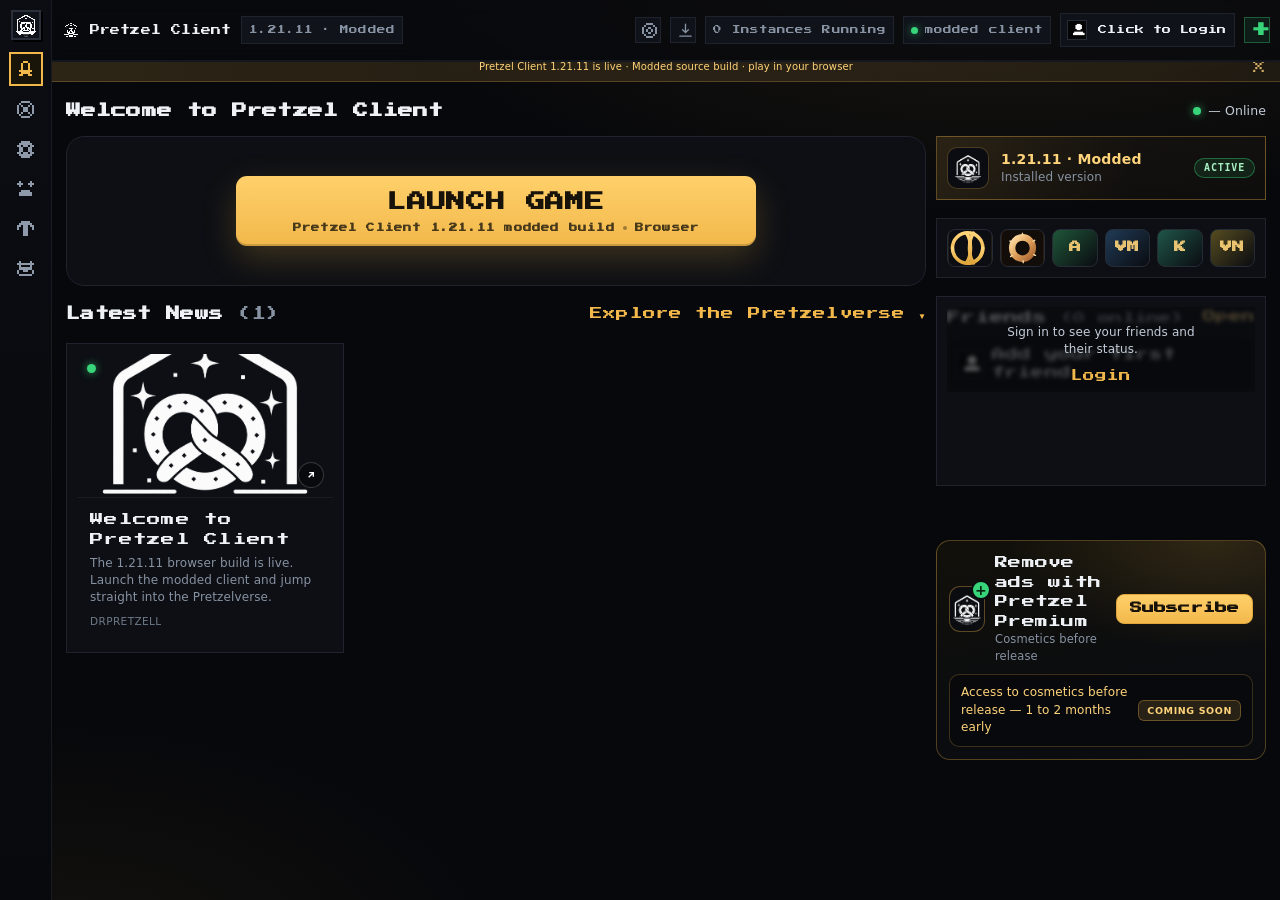
==== launcher/index.html @ aeec0bf5 "Ship build 20261122a with a pixel launchpad and Modrinth mods The launcher now uses a compact pixel " ====
<!DOCTYPE html>
<html lang="en">
<head>
	<meta charset="utf-8">
	<meta name="viewport" content="width=device-width, initial-scale=1">
	<title>Pretzel Client — Launchpad</title>
	<link rel="icon" href="/pretzel-logo.png">
	<link rel="stylesheet" href="/launcher/launcher.css?v=20261106b">
	<link rel="stylesheet" href="/launcher/pixel.css?v=20261122a">
</head>
<body>
	<div class="app">
		<nav class="rail" id="rail" aria-label="Sections"></nav>
		<div class="shell">
			<header class="topbar">
				<div class="crumbs" id="crumbs">
					<img class="crumb-logo" src="/pretzel-logo.png" alt="">
					<span class="crumb-name">Pretzel Client</span>
					<span class="pill mono" id="versionPill">1.21.11 &middot; Modded</span>
				</div>
				<div class="top-actions">
					<div class="mx-dl-wrap">
						<button class="icon-btn mx-dl-btn" id="mxDownloadsBtn" data-mx="downloads" title="Downloads" aria-label="Downloads">
							<svg viewBox="0 0 24 24" width="17" height="17" fill="none" stroke="currentColor" stroke-width="1.9" stroke-linecap="round" stroke-linejoin="round">
								<path d="M12 3v12m0 0 4-4m-4 4-4-4"></path><path d="M4 20h16"></path>
							</svg>
							<span class="mx-dl-badge" id="mxDownloadBadge" hidden>0</span>
						</button>
						<div class="mx-dl-pop" id="mxDownloadsPop" hidden></div>
					</div>
					<span class="pill ghost mono mx-instances">0 Instances Running</span>
					<button class="pill ghost mono" id="clientState" title="Client build status">
						<span class="dot"></span><span id="clientStateText">checking client&hellip;</span>
					</button>
					<button class="account" id="accountChip">
						<span class="avatar" id="accountAvatar">?</span>
						<span class="account-text" id="accountText">Click to Login</span>
					</button>
					<button class="icon-btn plus" id="premiumBtn" title="Pretzel Premium">+</button>
				</div>
			</header>
			<main class="view" id="view" tabindex="-1"></main>
		</div>
	</div>
	<div class="toast-stack" id="toasts" aria-live="polite"></div>
	<div id="modal-root"></div>
	<input type="file" id="skinFile" data-file="skin" accept="image/png" hidden>
	<input type="file" id="bannerFile" data-file="banner" accept="image/png,image/jpeg" hidden>
	<script src="/launcher/account-api.js?v=20261122a"></script>
	<script src="/launcher/servers-data.js?v=20261106b"></script>
	<script src="/launcher/pixel-icons.js?v=20261122a"></script>
	<script src="/launcher/socials.js?v=20261122a"></script>
	<script src="/launcher/messages.js?v=20261122a"></script>
	<script src="/launcher/cosmetics.js?v=20261122a"></script>
	<script src="/launcher/modrinth.js?v=20261122a"></script>
	<script src="/launcher/launcher.js?v=20261122a"></script>
</body>
</html>
---- launcher/launcher.css ----
/* Pretzel Client launcher — black + Pretzel gold. */

:root {
	--bg: #07080b;
	--panel: #0d0f14;
	--panel-2: #12151c;
	--panel-3: #171b24;
	--line: #1e232e;
	--line-soft: #171b23;
	--gold: #f2b84b;
	--gold-soft: #ffd47a;
	--gold-dim: #6d5320;
	--green: #38d47a;
	--red: #ff5f5f;
	--text: #eef2f7;
	--soft: #c3ccd8;
	--dim: #8792a2;
	--radius: 14px;
}

* { box-sizing: border-box; }

html, body {
	height: 100%;
	margin: 0;
}

body {
	background:
		radial-gradient(1100px 520px at 78% -12%, rgba(242, 184, 75, 0.11), transparent 62%),
		radial-gradient(760px 420px at 4% 108%, rgba(242, 184, 75, 0.06), transparent 60%),
		var(--bg);
	color: var(--text);
	font: 14px/1.45 "Segoe UI", Inter, system-ui, -apple-system, sans-serif;
	overflow: hidden;
}

button, input, select { font: inherit; color: inherit; }
button { cursor: pointer; }
.mono { font-family: "Cascadia Mono", ui-monospace, "Consolas", monospace; }
.hidden { display: none !important; }

/* ---------------------------------------------------------------- frame */

.app { display: grid; grid-template-columns: 68px 1fr; height: 100vh; }

.rail {
	display: flex;
	flex-direction: column;
	align-items: center;
	gap: 6px;
	padding: 14px 0;
	background: linear-gradient(180deg, #0b0d12, #08090d);
	border-right: 1px solid var(--line-soft);
}

.rail-brand {
	width: 40px; height: 40px;
	margin-bottom: 10px;
	border-radius: 11px;
	background: #0f1218;
	border: 1px solid var(--line);
	display: grid; place-items: center;
	overflow: hidden;
}
.rail-brand img { width: 30px; height: 30px; object-fit: contain; }

.rail-btn {
	position: relative;
	width: 42px; height: 42px;
	border: 1px solid transparent;
	border-radius: 11px;
	background: transparent;
	color: #8e99a9;
	display: grid;
	place-items: center;
	transition: background .14s, color .14s, border-color .14s;
}
.rail-btn:hover { background: #12161d; color: var(--soft); }
.rail-btn.active {
	background: rgba(242, 184, 75, 0.12);
	border-color: rgba(242, 184, 75, 0.35);
	color: var(--gold);
}
.rail-btn.active::before {
	content: "";
	position: absolute;
	left: -14px; top: 9px;
	width: 3px; height: 24px;
	border-radius: 0 3px 3px 0;
	background: var(--gold);
}
.rail-btn .badge {
	position: absolute;
	top: 2px; right: 1px;
	min-width: 15px; height: 15px;
	padding: 0 3px;
	border-radius: 8px;
	background: var(--gold);
	color: #17130a;
	font-size: 10px;
	font-weight: 700;
	display: grid; place-items: center;
}
.rail-spacer { flex: 1; }

.shell { display: grid; grid-template-rows: 62px 1fr; min-width: 0; min-height: 0; overflow: hidden; }

.topbar {
	display: flex;
	align-items: center;
	justify-content: space-between;
	gap: 16px;
	padding: 0 22px;
	border-bottom: 1px solid var(--line-soft);
	background: rgba(9, 10, 14, 0.72);
	backdrop-filter: blur(8px);
}
.crumbs { display: flex; align-items: center; gap: 10px; min-width: 0; }
.crumb-logo { width: 26px; height: 26px; object-fit: contain; }
.crumb-name { font-weight: 650; letter-spacing: .2px; }
.pill {
	display: inline-flex; align-items: center; gap: 7px;
	height: 28px; padding: 0 11px;
	border-radius: 999px;
	border: 1px solid var(--line);
	background: #10131a;
	color: var(--dim);
	font-size: 12px;
	white-space: nowrap;
}
.pill.ghost { cursor: default; }
.pill .dot { width: 7px; height: 7px; border-radius: 50%; background: var(--dim); }
.pill.ok .dot { background: var(--green); box-shadow: 0 0 8px rgba(56, 212, 122, .7); }
.pill.warn .dot { background: var(--gold); }
.pill.bad .dot { background: var(--red); }

.top-actions { display: flex; align-items: center; gap: 9px; }

.account {
	display: inline-flex; align-items: center; gap: 9px;
	height: 34px; padding: 0 12px 0 5px;
	border-radius: 999px;
	border: 1px solid var(--line);
	background: #0f1218;
	font-size: 13px;
	transition: border-color .14s, background .14s;
}
.account:hover { border-color: rgba(242, 184, 75, .45); background: #13171f; }
.avatar {
	width: 24px; height: 24px;
	display: grid; place-items: center;
	overflow: hidden;
	border-radius: 6px;
}
.account.signed .avatar { box-shadow: 0 0 0 2px rgba(242, 184, 75, .25); border-radius: 6px; }

/* player heads */
.head {
	display: inline-block;
	flex: none;
	background-color: #11141a;
	background-repeat: no-repeat;
	border-radius: 6px;
	border: 1px solid #262c36;
}
.head-24 { width: 24px; height: 24px; border-radius: 5px; }
.head-26 { width: 26px; height: 26px; border-radius: 6px; }
.head-30 { width: 30px; height: 30px; border-radius: 7px; }
.head-34 { width: 34px; height: 34px; border-radius: 8px; }
.head-48 { width: 48px; height: 48px; border-radius: 10px; }
.head-img { object-fit: cover; object-position: center; display: inline-block; image-rendering: pixelated; }
.owner-chip {
	margin-left: 2px;
	padding: 2px 7px;
	border-radius: 6px;
	background: rgba(242, 184, 75, .14);
	border: 1px solid rgba(242, 184, 75, .35);
	color: var(--gold-soft);
	font-size: 10.5px;
	letter-spacing: .3px;
	text-transform: uppercase;
	font-weight: 700;
}

.icon-btn {
	width: 34px; height: 34px;
	display: grid; place-items: center;
	border-radius: 9px;
	border: 1px solid var(--line);
	background: #0f1218;
	color: var(--dim);
}
.icon-btn:hover { color: var(--text); border-color: #2b3341; }
.icon-btn.plus {
	color: var(--green);
	font-size: 19px;
	font-weight: 700;
	line-height: 1;
	border-color: rgba(56, 212, 122, .35);
	background: rgba(56, 212, 122, .09);
}
.icon-btn.plus:hover { background: rgba(56, 212, 122, .16); }

/* ---------------------------------------------------------------- view */

.view { min-height: 0; overflow-y: auto; overflow-x: hidden; padding: 20px 22px 26px; outline: none; }
.view::-webkit-scrollbar { width: 10px; }
.view::-webkit-scrollbar-thumb { background: #1c222c; border-radius: 8px; }

.page-head { display: flex; align-items: flex-end; justify-content: space-between; gap: 16px; margin-bottom: 14px; }
.page-head h1 { margin: 0; font-size: 19px; font-weight: 650; letter-spacing: .2px; }
.page-head p { margin: 4px 0 0; color: var(--dim); font-size: 12.5px; }
.back { background: none; border: 0; color: var(--dim); padding: 0; font-size: 12.5px; }
.back:hover { color: var(--gold); }

.lp { display: grid; grid-template-columns: minmax(0, 1fr) 330px; gap: 18px; align-items: start; }
.lp-main { display: flex; flex-direction: column; gap: 18px; min-width: 0; }
.lp-side { display: flex; flex-direction: column; gap: 18px; min-width: 0; }

/* hero */
.hero {
	position: relative;
	overflow: hidden;
	border: 1px solid var(--line);
	border-radius: 18px;
	min-height: 232px;
	padding: 26px;
	display: grid;
	place-items: center;
	background: var(--panel);
}
.hero-inner { position: relative; text-align: center; width: min(520px, 100%); }
.hero-kicker { color: var(--dim); font-size: 11.5px; letter-spacing: 1.6px; text-transform: uppercase; }
.hero h2 { margin: 6px 0 16px; font-size: 25px; letter-spacing: -.2px; }
.launch {
	width: 100%;
	border: 0;
	border-radius: 11px;
	padding: 15px 20px 14px;
	background: linear-gradient(180deg, #ffd06a, var(--gold));
	color: #17130a;
	font-size: 19px;
	font-weight: 800;
	letter-spacing: .8px;
	text-transform: uppercase;
	box-shadow: 0 12px 34px rgba(242, 184, 75, .22), inset 0 -2px 0 rgba(0, 0, 0, .16);
	transition: transform .12s, box-shadow .12s, filter .12s;
}
.launch:hover { transform: translateY(-1px); filter: brightness(1.04); box-shadow: 0 16px 40px rgba(242, 184, 75, .3), inset 0 -2px 0 rgba(0, 0, 0, .16); }
.launch:active { transform: translateY(1px); }
.launch small {
	display: flex; align-items: center; justify-content: center; gap: 8px;
	margin-top: 6px;
	font-size: 11.5px;
	font-weight: 600;
	letter-spacing: .2px;
	text-transform: none;
	opacity: .78;
}
.launch small .sep { width: 4px; height: 4px; border-radius: 50%; background: currentColor; opacity: .5; }

/* section headings */
.sec-head { display: flex; align-items: center; justify-content: space-between; gap: 12px; }
.sec-head h3 { margin: 0; font-size: 14px; font-weight: 650; }
.sec-head .count { color: var(--dim); font-weight: 500; }
.link { background: none; border: 0; color: var(--gold); font-size: 12.5px; padding: 0; }
.link:hover { text-decoration: underline; }

/* news */
.news-grid { display: grid; grid-template-columns: repeat(3, minmax(0, 1fr)); gap: 13px; }
.news-card {
	border: 1px solid var(--line);
	border-radius: 13px;
	overflow: hidden;
	background: var(--panel);
	display: flex; flex-direction: column;
	transition: border-color .14s, transform .14s;
}
.news-card:hover { border-color: rgba(242, 184, 75, .4); transform: translateY(-2px); }
.news-banner {
	position: relative;
	aspect-ratio: 16 / 9;
	display: grid; place-items: center;
	background: linear-gradient(150deg, #1b1408, #0d0f14 65%);
	border-bottom: 1px solid var(--line-soft);
}
.news-banner::after {
	content: "";
	position: absolute; inset: 0;
	background: radial-gradient(220px 120px at 78% 12%, rgba(242, 184, 75, .28), transparent 70%);
}
.news-banner .tile {
	position: relative;
	width: 52px; height: 52px;
	border-radius: 12px;
	background: #0b0d12;
	border: 1px solid rgba(242, 184, 75, .35);
	display: grid; place-items: center;
	overflow: hidden;
}
.news-banner .tile img { width: 38px; height: 38px; object-fit: contain; }
.news-banner .tag {
	position: absolute; top: 9px; left: 9px;
	padding: 3px 8px;
	border-radius: 999px;
	background: rgba(7, 8, 11, .72);
	border: 1px solid rgba(242, 184, 75, .3);
	color: var(--gold-soft);
	font-size: 10px;
	letter-spacing: .5px;
	text-transform: uppercase;
	font-weight: 700;
}
.news-body { padding: 11px 13px 13px; display: flex; flex-direction: column; gap: 5px; }
.news-body h4 { margin: 0; font-size: 13.5px; }
.news-body p { margin: 0; color: var(--dim); font-size: 12px; line-height: 1.42; }

/* premium */
.premium {
	position: relative;
	border: 1px solid rgba(242, 184, 75, .3);
	border-radius: 15px;
	padding: 14px;
	background:
		radial-gradient(320px 170px at 82% 0%, rgba(242, 184, 75, .16), transparent 68%),
		linear-gradient(170deg, #131007, #0b0d11 72%);
	overflow: hidden;
}
.premium-top { display: flex; align-items: center; gap: 11px; }
.premium-logo {
	position: relative;
	width: 46px; height: 46px;
	border-radius: 11px;
	background: #0a0c10;
	border: 1px solid rgba(242, 184, 75, .35);
	display: grid; place-items: center;
}
.premium-logo img { width: 34px; height: 34px; object-fit: contain; }
.premium-plus {
	position: absolute;
	top: -7px; right: -7px;
	width: 20px; height: 20px;
	border-radius: 50%;
	background: var(--green);
	color: #05230f;
	font-size: 14px;
	font-weight: 800;
	line-height: 1;
	display: grid; place-items: center;
	border: 2px solid #0b0d11;
}
.premium h4 { margin: 0; font-size: 14px; }
.premium .sub { color: var(--dim); font-size: 11.5px; }
.premium-box {
	margin-top: 11px;
	border: 1px solid rgba(242, 184, 75, .22);
	border-radius: 10px;
	padding: 9px 11px;
	background: rgba(8, 9, 12, .55);
	font-size: 12px;
	color: var(--gold-soft);
	display: flex;
	align-items: center;
	justify-content: space-between;
	gap: 10px;
}
.premium-box .soon {
	padding: 3px 8px;
	border-radius: 6px;
	background: rgba(242, 184, 75, .14);
	border: 1px solid rgba(242, 184, 75, .32);
	font-size: 9.5px;
	letter-spacing: .6px;
	text-transform: uppercase;
	font-weight: 800;
	white-space: nowrap;
}
.premium ul { margin: 10px 0 0; padding: 0 0 0 16px; color: var(--dim); font-size: 12px; }
.premium li { margin: 3px 0; }

/* friends panel */
.friends-panel {
	position: relative;
	border: 1px solid var(--line);
	border-radius: 15px;
	background: var(--panel);
	padding: 13px 14px;
	min-height: 190px;
}
.friends-head { display: flex; align-items: center; justify-content: space-between; margin-bottom: 10px; }
.friends-head h4 { margin: 0; font-size: 13.5px; }
.friends-head .n { color: var(--dim); font-weight: 500; font-size: 12px; }
.friend-row {
	display: flex; align-items: center; gap: 9px;
	padding: 7px 0;
	border-top: 1px solid var(--line-soft);
}
.friend-row:first-of-type { border-top: 0; }
.friend-av {
	width: 26px; height: 26px;
	border-radius: 7px;
	background: linear-gradient(160deg, #232a36, #151922);
	border: 1px solid #2a3241;
	display: grid; place-items: center;
	font-size: 11px; color: var(--soft); font-weight: 700;
}
.friend-name { font-size: 12.5px; }
.friend-state { margin-left: auto; font-size: 11px; color: var(--dim); }
.friend-state.online { color: var(--green); }

.locked {
	position: relative;
	border-radius: 10px;
	overflow: hidden;
}
.locked-body {
	filter: blur(2.2px) saturate(.6) brightness(.75);
	pointer-events: none;
	user-select: none;
}
.locked-overlay {
	position: absolute; inset: 0;
	display: flex; flex-direction: column;
	align-items: center; justify-content: center;
	gap: 9px;
	background: rgba(7, 8, 11, .55);
	text-align: center;
	padding: 14px;
}
.locked-overlay svg { color: var(--gold); }
.locked-overlay p { margin: 0; font-size: 12px; color: var(--soft); max-width: 210px; }

/* ---------------------------------------------------------------- auth */
.auth-wrap { display: grid; grid-template-columns: repeat(2, minmax(0, 1fr)); gap: 14px; }
.card {
	border: 1px solid var(--line);
	border-radius: 15px;
	background: var(--panel);
	padding: 16px;
}
.card h3 { margin: 0 0 4px; font-size: 16px; }
.card .hint { color: var(--dim); font-size: 12px; margin: 0 0 13px; }
.field { display: flex; flex-direction: column; gap: 5px; margin-bottom: 10px; }
.field label { font-size: 11.5px; color: var(--dim); }
.input {
	height: 36px;
	padding: 0 11px;
	border-radius: 9px;
	border: 1px solid var(--line);
	background: #0a0c11;
	color: var(--text);
	outline: none;
	transition: border-color .14s, box-shadow .14s;
	width: 100%;
}
.input::placeholder { color: #59626f; }
.input:focus { border-color: rgba(242, 184, 75, .55); box-shadow: 0 0 0 3px rgba(242, 184, 75, .1); }
.btn {
	height: 38px;
	width: 100%;
	border-radius: 9px;
	border: 1px solid var(--line);
	background: #13161d;
	font-weight: 650;
	transition: filter .12s, background .12s, border-color .12s;
}
.btn:hover { background: #181c25; }
.btn.gold {
	background: linear-gradient(180deg, #ffd06a, var(--gold));
	border-color: #e0a63c;
	color: #17130a;
	font-weight: 800;
	letter-spacing: .4px;
}
.btn.gold:hover { filter: brightness(1.05); }
.btn.ghost-gold {
	background: rgba(242, 184, 75, .1);
	border-color: rgba(242, 184, 75, .38);
	color: var(--gold-soft);
	font-weight: 700;
}
.btn.ghost-gold:hover { background: rgba(242, 184, 75, .16); }
.btn:disabled { opacity: .55; cursor: not-allowed; }
.row-between { display: flex; align-items: center; justify-content: space-between; gap: 10px; }
.raw-link { background: none; border: 0; padding: 0; color: var(--dim); font-size: 11.5px; }
.raw-link:hover { color: var(--gold); }
.form-error {
	margin: 0 0 10px;
	padding: 8px 10px;
	border-radius: 8px;
	background: rgba(255, 95, 95, .1);
	border: 1px solid rgba(255, 95, 95, .32);
	color: #ffb3b3;
	font-size: 12px;
}
.form-ok {
	margin: 0 0 10px;
	padding: 8px 10px;
	border-radius: 8px;
	background: rgba(56, 212, 122, .1);
	border: 1px solid rgba(56, 212, 122, .32);
	color: #a8f0c4;
	font-size: 12px;
}
.divider { display: flex; align-items: center; gap: 10px; color: var(--dim); font-size: 11px; margin: 4px 0 12px; }
.divider::before, .divider::after { content: ""; height: 1px; flex: 1; background: var(--line); }

.owner-banner {
	display: flex; align-items: center; gap: 10px;
	padding: 10px 12px;
	border-radius: 11px;
	border: 1px solid rgba(242, 184, 75, .3);
	background: rgba(242, 184, 75, .07);
	margin-bottom: 14px;
}
.owner-banner img { width: 30px; height: 30px; object-fit: contain; }
.owner-banner b { color: var(--gold-soft); }

/* ---------------------------------------------------------------- servers */
.partner {
	display: flex; align-items: center; gap: 12px;
	padding: 10px 14px;
	border-radius: 12px;
	border: 1px solid rgba(242, 184, 75, .35);
	background: linear-gradient(100deg, rgba(242, 184, 75, .13), rgba(242, 184, 75, .03) 60%);
	margin-bottom: 14px;
}
.partner .name { font-weight: 800; letter-spacing: 2px; text-transform: uppercase; color: var(--gold-soft); font-size: 14px; }
.partner .role { color: var(--dim); font-size: 12px; }
.partner .go { margin-left: auto; }
.partner .go a {
	display: inline-flex; align-items: center; gap: 7px;
	padding: 8px 13px;
	border-radius: 8px;
	background: var(--gold);
	color: #17130a;
	font-weight: 800;
	font-size: 12.5px;
	text-decoration: none;
}
.partner .go a:hover { filter: brightness(1.06); }

.toolbar { display: flex; gap: 9px; margin-bottom: 14px; flex-wrap: wrap; }
.toolbar .input { max-width: 330px; }
.chip {
	height: 36px; padding: 0 12px;
	border-radius: 9px;
	border: 1px solid var(--line);
	background: #10131a;
	color: var(--dim);
	font-size: 12.5px;
}
.chip.on { border-color: rgba(242, 184, 75, .5); background: rgba(242, 184, 75, .1); color: var(--gold-soft); }

.server-grid { display: grid; grid-template-columns: repeat(auto-fill, minmax(300px, 1fr)); gap: 14px; }
.server {
	border: 1px solid var(--line);
	border-radius: 13px;
	overflow: hidden;
	background: var(--panel);
	display: flex; flex-direction: column;
}
.server:hover { border-color: rgba(242, 184, 75, .32); }
.server-media {
	position: relative;
	aspect-ratio: 16 / 9;
	background: #0a0c11 center/cover no-repeat;
}
.server-media { cursor: pointer; background: #05060a; }
.server-media video, .server-media img.ban { position: absolute; inset: 0; width: 100%; height: 100%; object-fit: contain; }
.server-title, .server-desc { cursor: pointer; }
.server-media .fallback { position: absolute; inset: 0; background: radial-gradient(220px 140px at 30% 30%, #1d2634, #0b0d12); }
.server-icon {
	position: absolute; left: 10px; bottom: 10px;
	width: 42px; height: 42px;
	border-radius: 9px;
	border: 1px solid rgba(255, 255, 255, .16);
	background: #0a0c11 center/cover no-repeat;
	box-shadow: 0 4px 14px rgba(0, 0, 0, .5);
}
.server-players {
	position: absolute; right: 10px; top: 10px;
	padding: 4px 9px;
	border-radius: 999px;
	background: rgba(7, 8, 11, .78);
	border: 1px solid rgba(56, 212, 122, .4);
	color: #b6f2cd;
	font-size: 11px;
}
.server-players.official {
	border-color: rgba(242, 184, 75, .55);
	background: rgba(242, 184, 75, .16);
	color: var(--gold-soft);
	font-weight: 700;
}
.server-body { padding: 11px 12px 12px; display: flex; flex-direction: column; gap: 8px; }
.server-title { display: flex; align-items: center; gap: 8px; }
.server-title h4 { margin: 0; font-size: 14px; }
.server-addr { color: var(--dim); font-size: 11.5px; }
.server-desc { color: var(--dim); font-size: 12px; line-height: 1.4; display: -webkit-box; -webkit-line-clamp: 2; -webkit-box-orient: vertical; overflow: hidden; min-height: 33px; }
.server-tags { display: flex; gap: 5px; flex-wrap: wrap; }
.tagpill {
	padding: 2px 7px;
	border-radius: 6px;
	background: rgba(242, 184, 75, .08);
	border: 1px solid rgba(242, 184, 75, .22);
	color: var(--gold-soft);
	font-size: 10.5px;
}
.server-actions { display: flex; gap: 8px; margin-top: 2px; }
.server-actions .btn { height: 32px; font-size: 12.5px; }
.server-actions .btn.join {
	background: linear-gradient(180deg, #ffd06a, var(--gold));
	border-color: #e0a63c;
	color: #17130a;
	font-weight: 800;
	flex: 1;
}
.server-actions .btn.copy { width: 108px; }

/* ---------------------------------------------------------------- mods */
.mod-row {
	display: flex; gap: 12px;
	padding: 12px;
	border: 1px solid var(--line);
	border-radius: 12px;
	background: var(--panel);
	margin-bottom: 10px;
}
.mod-row:hover { border-color: rgba(242, 184, 75, .28); }
.mod-icon {
	width: 56px; height: 56px;
	border-radius: 10px;
	background: #0a0c11 center/cover no-repeat;
	border: 1px solid var(--line);
	flex: none;
}
.mod-main { min-width: 0; flex: 1; }
.mod-title { display: flex; align-items: center; gap: 8px; }
.mod-title h4 { margin: 0; font-size: 14px; }
.mod-desc { color: var(--dim); font-size: 12px; margin: 3px 0 6px; display: -webkit-box; -webkit-line-clamp: 2; -webkit-box-orient: vertical; overflow: hidden; }
.mod-meta { display: flex; gap: 12px; color: var(--dim); font-size: 11.5px; align-items: center; flex-wrap: wrap; }
.mod-side { display: flex; flex-direction: column; align-items: flex-end; justify-content: center; gap: 6px; flex: none; }
.mod-side .btn { width: auto; height: 32px; padding: 0 14px; font-size: 12.5px; }
.btn.installed { background: rgba(56, 212, 122, .12); border-color: rgba(56, 212, 122, .4); color: #a8f0c4; }
.btn.install { background: rgba(242, 184, 75, .12); border-color: rgba(242, 184, 75, .4); color: var(--gold-soft); font-weight: 700; }

.tabs { display: inline-flex; padding: 3px; gap: 3px; border-radius: 10px; border: 1px solid var(--line); background: #0c0e13; }
.tabs button {
	border: 0; background: transparent; color: var(--dim);
	padding: 7px 14px; border-radius: 7px; font-size: 12.5px; font-weight: 600;
}
.tabs button.on { background: rgba(242, 184, 75, .14); color: var(--gold-soft); }

.note {
	border: 1px solid var(--line);
	border-left: 2px solid var(--gold);
	border-radius: 10px;
	background: #0d0f14;
	padding: 12px 14px;
	color: var(--dim);
	font-size: 12.5px;
	margin-bottom: 14px;
}
.note b { color: var(--soft); }
.note a { color: var(--gold); }

.installed-bar {
	display: flex; align-items: center; gap: 10px;
	padding: 10px 13px;
	border-radius: 11px;
	border: 1px solid rgba(242, 184, 75, .28);
	background: rgba(242, 184, 75, .06);
	margin-bottom: 14px;
	font-size: 12.5px;
	color: var(--gold-soft);
}
.installed-bar .mono { color: var(--dim); }

/* ---------------------------------------------------------------- friends page */
.friends-page { max-width: 720px; margin: 0 auto; text-align: center; }
.friends-page .page-head { justify-content: center; }
.friends-page .page-head > div { text-align: center; }
.friends-page .add-friend { justify-content: center; max-width: 460px; margin: 0 auto 14px; }
.friends-page .f-tabs { justify-content: center; }
.friends-page .friend-card { text-align: left; }
.friends-page .hint { text-align: center; }
.f-tabs { display: flex; gap: 4px; border-bottom: 1px solid var(--line); margin-bottom: 14px; }
.f-tabs button {
	background: none; border: 0; color: var(--dim);
	padding: 9px 14px; font-size: 13px; font-weight: 600;
	border-bottom: 2px solid transparent;
}
.f-tabs button.on { color: var(--text); border-bottom-color: var(--gold); }
.add-friend { display: flex; gap: 9px; margin-bottom: 14px; }
.add-friend .input { flex: 1; }
.add-friend .btn { width: 132px; }
.friend-card {
	display: flex; align-items: center; gap: 11px;
	padding: 11px 13px;
	border: 1px solid var(--line);
	border-radius: 11px;
	background: var(--panel);
	margin-bottom: 9px;
}
.friend-card .friend-av { width: 34px; height: 34px; border-radius: 9px; font-size: 13px; }
.empty { color: var(--dim); font-size: 12.5px; padding: 26px; text-align: center; border: 1px dashed var(--line); border-radius: 12px; }

/* ---------------------------------------------------------------- toast + misc */
.toast-stack { position: fixed; right: 18px; bottom: 18px; display: flex; flex-direction: column; gap: 8px; z-index: 50; }
.toast {
	padding: 10px 14px;
	border-radius: 10px;
	border: 1px solid rgba(242, 184, 75, .35);
	background: #14100a;
	color: var(--gold-soft);
	font-size: 12.5px;
	box-shadow: 0 10px 26px rgba(0, 0, 0, .45);
	animation: toastIn .16s ease-out;
	max-width: 360px;
}
.toast.good { border-color: rgba(56, 212, 122, .4); background: #07160d; color: #a8f0c4; }
.toast.bad { border-color: rgba(255, 95, 95, .4); background: #160808; color: #ffb3b3; }
@keyframes toastIn { from { opacity: 0; transform: translateY(6px); } }

.spinner {
	width: 15px; height: 15px;
	border-radius: 50%;
	border: 2px solid rgba(242, 184, 75, .25);
	border-top-color: var(--gold);
	animation: spin .7s linear infinite;
	display: inline-block;
}
@keyframes spin { to { transform: rotate(360deg); } }

.skeleton { color: var(--dim); font-size: 12.5px; padding: 30px; text-align: center; }

/* ---------------------------------------------------------------- launchpad 1:1 */

.announce {
	display: flex;
	align-items: center;
	justify-content: center;
	gap: 12px;
	margin: -20px -22px 18px;
	padding: 9px 44px 9px 16px;
	position: relative;
	background: linear-gradient(90deg, rgba(242, 184, 75, .16), rgba(242, 184, 75, .07));
	border-bottom: 1px solid rgba(242, 184, 75, .24);
	color: var(--gold-soft);
	font-size: 12.5px;
}
.announce-x {
	position: absolute;
	right: 14px; top: 50%;
	transform: translateY(-50%);
	background: none; border: 0;
	color: var(--gold-soft);
	font-size: 17px; line-height: 1;
	opacity: .8;
}
.announce-x:hover { opacity: 1; }

.welcome-row { display: flex; align-items: center; justify-content: space-between; gap: 14px; margin-bottom: 14px; }
.welcome-row h1 { margin: 0; font-size: 21px; font-weight: 650; letter-spacing: .1px; }
.online { display: flex; align-items: center; gap: 7px; color: var(--soft); font-size: 12.5px; }
.online .dot { width: 8px; height: 8px; border-radius: 50%; background: var(--green); box-shadow: 0 0 9px rgba(56, 212, 122, .7); }

.hero { min-height: 300px; }

.server-strip { display: flex; gap: 7px; padding: 9px; border: 1px solid var(--line); border-radius: 13px; background: var(--panel); }
.strip-tile {
	flex: 1;
	height: 38px;
	border-radius: 8px;
	border: 1px solid #262c36;
	background: #0a0c11 center/cover no-repeat;
}
.strip-tile:hover { border-color: rgba(242, 184, 75, .55); }

.side-spacer { flex: 1; min-height: 18px; }

.ads-bar {
	border: 1px solid rgba(242, 184, 75, .3);
	border-radius: 14px;
	padding: 12px;
	background:
		radial-gradient(300px 160px at 84% 0%, rgba(242, 184, 75, .14), transparent 68%),
		linear-gradient(170deg, #12100a, #0a0c10 72%);
}
.ads-row { display: flex; align-items: center; gap: 10px; }
.ads-row h4 { margin: 0; font-size: 13px; }
.ads-row .sub { color: var(--dim); font-size: 11.5px; }
.subscribe {
	margin-left: auto;
	height: 30px;
	padding: 0 13px;
	border-radius: 8px;
	border: 1px solid #e0a63c;
	background: linear-gradient(180deg, #ffd06a, var(--gold));
	color: #17130a;
	font-size: 12px;
	font-weight: 800;
}
.subscribe:hover { filter: brightness(1.05); }
.ads-bar .premium-box { margin-top: 10px; }

.add-first {
	display: flex; align-items: center; gap: 9px;
	width: 100%;
	margin-top: 6px;
	padding: 8px 9px;
	border: 1px solid var(--line);
	border-radius: 9px;
	background: #0c0f14;
	color: var(--soft);
	font-size: 12.5px;
	text-align: left;
}
.add-first:hover { border-color: rgba(242, 184, 75, .4); }

.news-card { cursor: pointer; }
.news-banner-img { position: relative; }
.news-dot {
	position: absolute; left: 10px; top: 10px;
	width: 9px; height: 9px;
	border-radius: 50%;
	background: var(--green);
	box-shadow: 0 0 8px rgba(56, 212, 122, .7);
}
.news-arrow {
	position: absolute; right: 9px; bottom: 9px;
	width: 26px; height: 26px;
	border-radius: 50%;
	display: grid; place-items: center;
	background: rgba(9, 10, 14, .82);
	border: 1px solid rgba(255, 255, 255, .18);
	color: #fff;
}

.post-banner { width: 100%; aspect-ratio: 16 / 9; object-fit: cover; border-radius: 11px; margin-bottom: 14px; border: 1px solid var(--line); }
.post-text { color: var(--soft); font-size: 13.5px; line-height: 1.6; margin: 0; }

/* ---------------------------------------------------------------- modal */

#modal-root:empty { display: none; }
.modal-backdrop {
	position: fixed; inset: 0;
	background: rgba(4, 5, 8, .72);
	backdrop-filter: blur(4px);
	display: grid; place-items: center;
	padding: 20px;
	z-index: 60;
}
.modal {
	position: relative;
	width: min(432px, 100%);
	max-height: 88vh;
	overflow-y: auto;
	padding: 20px;
	border: 1px solid #262c36;
	border-radius: 16px;
	background: linear-gradient(180deg, #12151c, #0a0c11);
	box-shadow: 0 30px 70px rgba(0, 0, 0, .65);
}
.modal::-webkit-scrollbar { width: 8px; }
.modal::-webkit-scrollbar-thumb { background: #232a35; border-radius: 6px; }
.modal-x {
	position: absolute; top: 8px; right: 11px;
	background: none; border: 0;
	color: var(--dim); font-size: 22px; line-height: 1;
}
.modal-x:hover { color: var(--text); }
.modal-head h3 { margin: 0; font-size: 18px; display: flex; align-items: center; gap: 8px; flex-wrap: wrap; }
.modal-head p { margin: 4px 0 14px; color: var(--dim); font-size: 12.5px; }

.skin-row {
	display: flex; align-items: center; gap: 11px;
	padding: 10px;
	margin-bottom: 14px;
	border: 1px solid var(--line);
	border-radius: 11px;
	background: #0c0f14;
}
.skin-meta { display: flex; flex-direction: column; font-size: 11.5px; color: var(--dim); }
.skin-meta b { color: var(--text); font-size: 12.5px; }
.skin-btn { margin-left: auto; width: auto; height: 30px; padding: 0 12px; font-size: 12px; }
.textarea { height: 72px; padding: 8px 11px; resize: vertical; font: inherit; }

.news-banner-input { margin-bottom: 12px; }
.news-banner-input img {
	display: block; width: 100%; aspect-ratio: 16 / 9;
	object-fit: cover; border-radius: 10px; border: 1px solid var(--line);
	margin-bottom: 8px;
}
.banner-empty {
	width: 100%; aspect-ratio: 16 / 9;
	display: grid; place-items: center;
	margin-bottom: 8px;
	border: 1px dashed var(--line); border-radius: 10px;
	color: var(--dim); font-size: 12px;
}
.news-banner-img { aspect-ratio: 16 / 9; overflow: hidden; border-bottom: 1px solid var(--line-soft); }
.news-banner-img img { display: block; width: 100%; height: 100%; object-fit: cover; }
.news-author { margin-top: 3px; color: #6f7a89; font-size: 10.5px; letter-spacing: .4px; text-transform: uppercase; }

.server-full-banner {
	margin-bottom: 12px;
	aspect-ratio: 16 / 9;
	display: grid; place-items: center;
	background: #05060a;
	border: 1px solid var(--line);
	border-radius: 10px;
	overflow: hidden;
}
.server-full-banner video, .server-full-banner img { width: 100%; height: 100%; object-fit: contain; }
.server-full-desc { margin: 0 0 12px; color: var(--soft); font-size: 13px; line-height: 1.5; }
.btn.website {
	width: auto; height: 32px;
	display: inline-grid; place-items: center;
	padding: 0 14px;
	flex: none;
	text-decoration: none;
	font-size: 12.5px;
}

.partner-logo {
	width: 42px; height: 42px;
	object-fit: contain;
	padding: 4px;
	border-radius: 10px;
	background: #0a0c11;
	border: 1px solid rgba(242, 184, 75, .28);
}
.partner-text { display: flex; flex-direction: column; }
.partner-text .name { letter-spacing: 1.2px; }

.store-hero {
	max-width: 620px;
	margin: 10px auto;
	padding: 38px 26px;
	border: 1px solid rgba(242, 184, 75, .28);
	border-radius: 18px;
	text-align: center;
	background: radial-gradient(420px 220px at 50% 0%, rgba(242, 184, 75, .13), transparent 70%), #0b0d12;
}
.store-hero img { width: 74px; height: 74px; object-fit: contain; opacity: .95; }
.store-hero h2 { margin: 12px 0 6px; font-size: 22px; }
.store-hero p { margin: 0 auto 16px; max-width: 420px; color: var(--dim); font-size: 13px; }
.store-hero .soon {
	display: inline-block;
	padding: 5px 12px;
	border-radius: 7px;
	background: rgba(242, 184, 75, .14);
	border: 1px solid rgba(242, 184, 75, .34);
	color: var(--gold-soft);
	font-size: 10.5px;
	letter-spacing: .7px;
	text-transform: uppercase;
	font-weight: 800;
}
.locked-empty { display: flex; flex-direction: column; align-items: center; gap: 10px; padding: 52px 26px; color: var(--dim); }
.gold-link { color: var(--gold); }

@media (max-width: 1180px) {
	.lp { grid-template-columns: minmax(0, 1fr); }
	.lp-side { flex-direction: row; }
	.lp-side > * { flex: 1; }
}
@media (max-width: 900px) {
	.auth-wrap { grid-template-columns: minmax(0, 1fr); }
	.news-grid { grid-template-columns: repeat(2, minmax(0, 1fr)); }
	.lp-side { flex-direction: column; }
}

/* right-hand friends column */
.friends-side {
	position: fixed;
	right: 18px;
	top: 86px;
	width: 236px;
	max-height: calc(100vh - 120px);
	overflow-y: auto;
	background: var(--panel);
	border: 1px solid var(--line);
	border-radius: 12px;
	padding: 14px;
	z-index: 6;
	box-shadow: 0 16px 40px rgba(0, 0, 0, .35);
}
.friends-side-head {
	font-size: 11px;
	letter-spacing: 1.4px;
	text-transform: uppercase;
	color: var(--gold);
	padding-bottom: 9px;
	border-bottom: 1px solid var(--line);
	margin-bottom: 8px;
}
.friends-side-row {
	display: flex;
	align-items: center;
	gap: 8px;
	padding: 7px 0;
	border-bottom: 1px solid var(--line-soft);
	font-size: 12.5px;
	color: var(--soft);
}
.friends-side-dot { width: 7px; height: 7px; border-radius: 50%; background: #3a3f4a; flex: 0 0 auto; }
.friends-side-dot.online { background: var(--green); }
.friends-side-empty { color: var(--dim); font-size: 12px; padding: 10px 0 2px; }
@media (max-width: 1280px) { .friends-side { display: none; } }

/* ---------------------------------------------------------------- version */
.version-card { margin-bottom: 0; }
.version-card .partner-text .name { text-transform: none; letter-spacing: .2px; }
.version-card .version-badge {
	margin-left: auto;
	padding: 4px 9px;
	border-radius: 999px;
	border: 1px solid rgba(56, 212, 122, .4);
	background: rgba(56, 212, 122, .1);
	color: #a8f0c4;
	font: 700 10px/1 "Cascadia Mono", ui-monospace, monospace;
	letter-spacing: .08em;
}

.news-remove {
	position: absolute; top: 9px; right: 9px; z-index: 3;
	width: 28px; height: 28px;
	border-radius: 8px;
	border: 1px solid rgba(255, 105, 105, .35);
	background: rgba(9, 10, 14, .82);
	color: #ff8a8a;
	display: grid; place-items: center;
	cursor: pointer;
}
.news-remove:hover { background: rgba(70, 15, 20, .92); border-color: rgba(255, 120, 120, .7); color: #ffb4b4; }
/* server art + pagination */
.server-media img.ban {
	z-index: 1;
	object-fit: cover;
}
.server-media video {
	z-index: 1;
	object-fit: contain;
	background: #05060a;
}
.server-art {
	position: absolute;
	inset: 0;
	z-index: 0;
	overflow: hidden;
	display: flex;
	flex-direction: column;
	justify-content: flex-end;
	gap: 2px;
	padding: 16px 16px 14px;
	background:
		radial-gradient(110% 80% at 16% 0%, hsla(var(--art-h, 30), 78%, 54%, .34), transparent 62%),
		linear-gradient(135deg, hsl(var(--art-h, 30), 38%, 17%), #080a0f 68%);
}
.server-art::before {
	content: "";
	position: absolute;
	inset: 0;
	opacity: .18;
	background-image:
		linear-gradient(rgba(255, 255, 255, .14) 1px, transparent 1px),
		linear-gradient(90deg, rgba(255, 255, 255, .14) 1px, transparent 1px);
	background-size: 28px 28px;
	-webkit-mask-image: linear-gradient(to top, #000, transparent 84%);
	mask-image: linear-gradient(to top, #000, transparent 84%);
}
.server-art-initials {
	position: absolute;
	right: 10px;
	top: -13px;
	font-size: 94px;
	line-height: 1;
	font-weight: 900;
	letter-spacing: -.09em;
	color: rgba(255, 255, 255, .12);
	text-transform: uppercase;
}
.server-art-name {
	position: relative;
	z-index: 1;
	font-size: 20px;
	line-height: 1.1;
	font-weight: 800;
	color: #fff;
	text-shadow: 0 2px 12px rgba(0, 0, 0, .6);
}
.server-art-addr {
	position: relative;
	z-index: 1;
	color: rgba(255, 255, 255, .62);
	font: 11px/1.25 "Cascadia Mono", ui-monospace, monospace;
	white-space: nowrap;
	overflow: hidden;
	text-overflow: ellipsis;
}
.server-icon {
	z-index: 2;
	display: grid;
	place-items: center;
	overflow: hidden;
	background: #0a0c11;
}
.server-icon img {
	position: absolute;
	inset: 0;
	width: 100%;
	height: 100%;
	object-fit: cover;
}
.server-icon span {
	color: #fff;
	font-size: 15px;
	font-weight: 800;
	letter-spacing: .4px;
}
.server-icon.has-image span { display: none; }
.server-title { min-width: 0; }
.server-addr {
	white-space: nowrap;
	overflow: hidden;
	text-overflow: ellipsis;
}
.server-full-banner { position: relative; }
.server-full-banner .server-art { padding: 26px; }
.server-full-banner .server-art-name { font-size: 30px; }
.server-full-banner .server-art-initials { font-size: 150px; top: -30px; }
.server-full-banner video {
	position: relative;
	z-index: 1;
	object-fit: contain;
	background: #05060a;
}
.server-full-banner img {
	position: relative;
	z-index: 1;
	object-fit: cover;
}

.strip-tile {
	position: relative;
	overflow: hidden;
	display: grid;
	place-items: center;
	background: linear-gradient(135deg, hsl(var(--strip-h, 30), 46%, 23%), #0a0c11);
	color: var(--gold-soft);
	font-size: 12px;
	font-weight: 800;
	letter-spacing: .5px;
}
.strip-tile img {
	position: absolute;
	inset: 0;
	z-index: 1;
	width: 100%;
	height: 100%;
	object-fit: cover;
}
.strip-tile span { position: relative; z-index: 0; opacity: .9; }
.strip-tile.has-logo span { display: none; }

.server-pager {
	display: flex;
	flex-direction: column;
	align-items: center;
	gap: 9px;
	padding: 18px 0 4px;
	margin-top: 18px;
	border-top: 1px solid var(--line);
}
.server-pager-count { color: var(--dim); font-size: 11px; }
.server-pager-controls {
	display: flex;
	align-items: center;
	justify-content: center;
	gap: 5px;
	flex-wrap: wrap;
}
.server-page-btn,
.server-page-arrow {
	min-width: 32px;
	height: 32px;
	padding: 0 8px;
	border: 1px solid var(--line);
	border-radius: 7px;
	background: #10131a;
	color: var(--dim);
	font: inherit;
	font-size: 12px;
	cursor: pointer;
}
.server-page-btn:hover,
.server-page-arrow:hover:not(:disabled) {
	border-color: rgba(242, 184, 75, .55);
	color: var(--gold-soft);
}
.server-page-btn.on {
	border-color: var(--gold);
	background: var(--gold);
	color: #17130a;
	font-weight: 800;
}
.server-page-arrow:disabled { opacity: .35; cursor: not-allowed; }
.server-pager-label { color: #737a85; font-size: 10.5px; }
.server-rank {
	position: absolute;
	left: 10px;
	top: 10px;
	z-index: 3;
	padding: 4px 9px;
	border-radius: 999px;
	border: 1px solid rgba(242, 184, 75, .55);
	background: rgba(7, 8, 11, .82);
	color: var(--gold-soft);
	font-size: 10px;
	font-weight: 800;
	letter-spacing: .35px;
	text-transform: uppercase;
}
---- launcher/pixel.css ----
/* Pretzel Client - pixel theme.
 *
 * Loaded after launcher.css. Keeps the black + gold palette but switches the
 * whole shell to a compact, squared, pixel look: Press Start 2P for labels,
 * hard 2px borders, no radii, no blurred shadows, pixelated artwork.
 */

@font-face {
	font-family: 'Pretzel Pixel';
	src: url('/launcher/assets/fonts/press-start-2p.woff2') format('woff2');
	font-weight: 400;
	font-style: normal;
	font-display: swap;
}

:root {
	--radius: 0px;
	--px: 'Pretzel Pixel', 'Cascadia Mono', ui-monospace, monospace;
	--gold-px: #f2b84b;
	--ink: #05060a;
	--line-hard: #2a2f3a;
}

/* ------------------------------------------------------------ typography */

body {
	font-size: 12px;
	letter-spacing: 0.01em;
}

h1, h2, h3, h4, h5,
.page-head h1,
.pm-title,
.premium-title,
.rail-brand,
.crumb-name,
.brand-name {
	font-family: var(--px);
	font-weight: 400;
	letter-spacing: 0.02em;
	line-height: 1.5;
}

.page-head h1 { font-size: 15px; }
.page-head p { font-size: 10.5px; }

button, .btn, .pill, .tagpill, .chip, .rail-btn, .pm-tab, .pm-add,
.account, .crumb-name, .pm-name {
	font-family: var(--px);
	letter-spacing: 0.01em;
}

.pill, .tagpill, .chip { font-size: 8.5px; }
.btn { font-size: 9px; }
.account-text { font-size: 9px; }
.pm-name { font-size: 8.5px; line-height: 1.6; }
.pm-sub, .pm-desc, .pm-covers, .pm-missing { font-family: 'Cascadia Mono', ui-monospace, monospace; }

/* --------------------------------------------------------------- surface */

.rail { width: 52px; padding: 10px 0; }
.app { grid-template-columns: 52px 1fr; }
.rail-brand {
	width: 30px; height: 30px;
	margin-bottom: 6px;
	border: 2px solid var(--line-hard);
	border-radius: 0;
	box-shadow: 2px 2px 0 #000;
	overflow: hidden;
}
.rail-brand img { width: 100%; height: 100%; object-fit: cover; image-rendering: pixelated; }
.rail-btn { width: 34px; height: 34px; border-radius: 0; border: 2px solid transparent; }
.rail-btn:hover { border-color: var(--line-hard); }
.rail-btn.active { border-color: var(--gold-px); background: #1a1509; }
.rail-btn svg { width: 17px; height: 17px; }
.rail-btn .badge { border-radius: 0; font-size: 8px; }

.topbar {
	padding: 6px 10px;
	border-bottom: 2px solid #14171d;
}
.crumb-logo { width: 18px; height: 18px; image-rendering: pixelated; }
.crumb-name { font-size: 10px; }
.pill { padding: 3px 7px; border-radius: 0; }
.icon-btn { width: 26px; height: 26px; border-radius: 0; }
.account { padding: 3px 8px 3px 4px; border-radius: 0; }
.head-24 { width: 20px; height: 20px; }
.head { border-radius: 0 !important; }

.card, .premium, .friends-panel, .server-card, .empty, .locked,
.modal, .news-card, .server-strip, .version-card {
	border-radius: 0 !important;
}

.modal {
	border: 2px solid var(--line-hard);
	box-shadow: 4px 4px 0 #000;
}
.modal-x { border-radius: 0; }

.btn { border-radius: 0; height: 26px; padding: 0 10px; }
.btn.gold { box-shadow: 2px 2px 0 #000; }
.input, input, select, textarea { border-radius: 0 !important; }

.pixelated, .pm-logo img, .head-img { image-rendering: pixelated; }

/* pixel icon alignment */
.px-ico { display: inline-block; vertical-align: -0.16em; flex: 0 0 auto; }

/* scrollbars stay thin and hard-edged */
* { scrollbar-color: #2c323d transparent; scrollbar-width: thin; }
::-webkit-scrollbar { width: 8px; height: 8px; }
::-webkit-scrollbar-thumb { background: #2c323d; }
::-webkit-scrollbar-track { background: #0a0c10; }

/* the launchpad hero is a lot of empty space; tighten it */
.view { padding: 12px 14px 18px; }
.lp { gap: 10px; }
.hero { min-height: 150px; }
.launch { padding: 12px 14px; }
.launch small { font-size: 8.5px; }
.friends-panel, .premium, .version-card, .server-strip { padding: 10px; }
.news-card, .server-card { padding: 10px; }
.welcome-row h1 { font-size: 15px; }
.announce { font-size: 10px; padding: 6px 10px; }
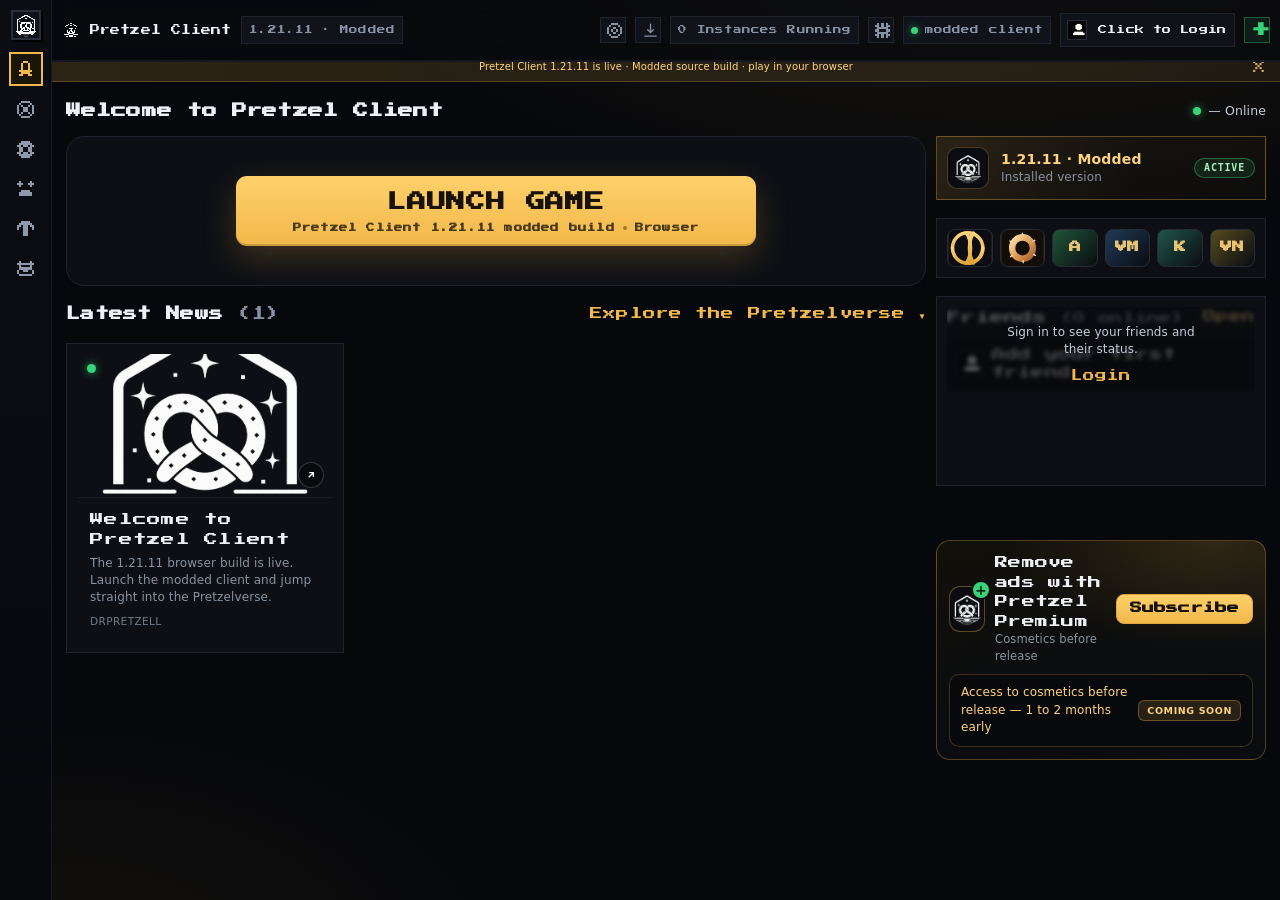
==== commit 8a0da786: "Add the account settings sheet and wire privacy into messages Every privacy, social and account row " ====
--- a/launcher/index.html
+++ b/launcher/index.html
@@ -52,6 +52,7 @@
 	<script src="/launcher/socials.js?v=20261122a"></script>
 	<script src="/launcher/messages.js?v=20261122a"></script>
 	<script src="/launcher/cosmetics.js?v=20261122a"></script>
+	<script src="/launcher/settings.js?v=20261122a"></script>
 	<script src="/launcher/modrinth.js?v=20261122a"></script>
 	<script src="/launcher/launcher.js?v=20261122a"></script>
 </body>
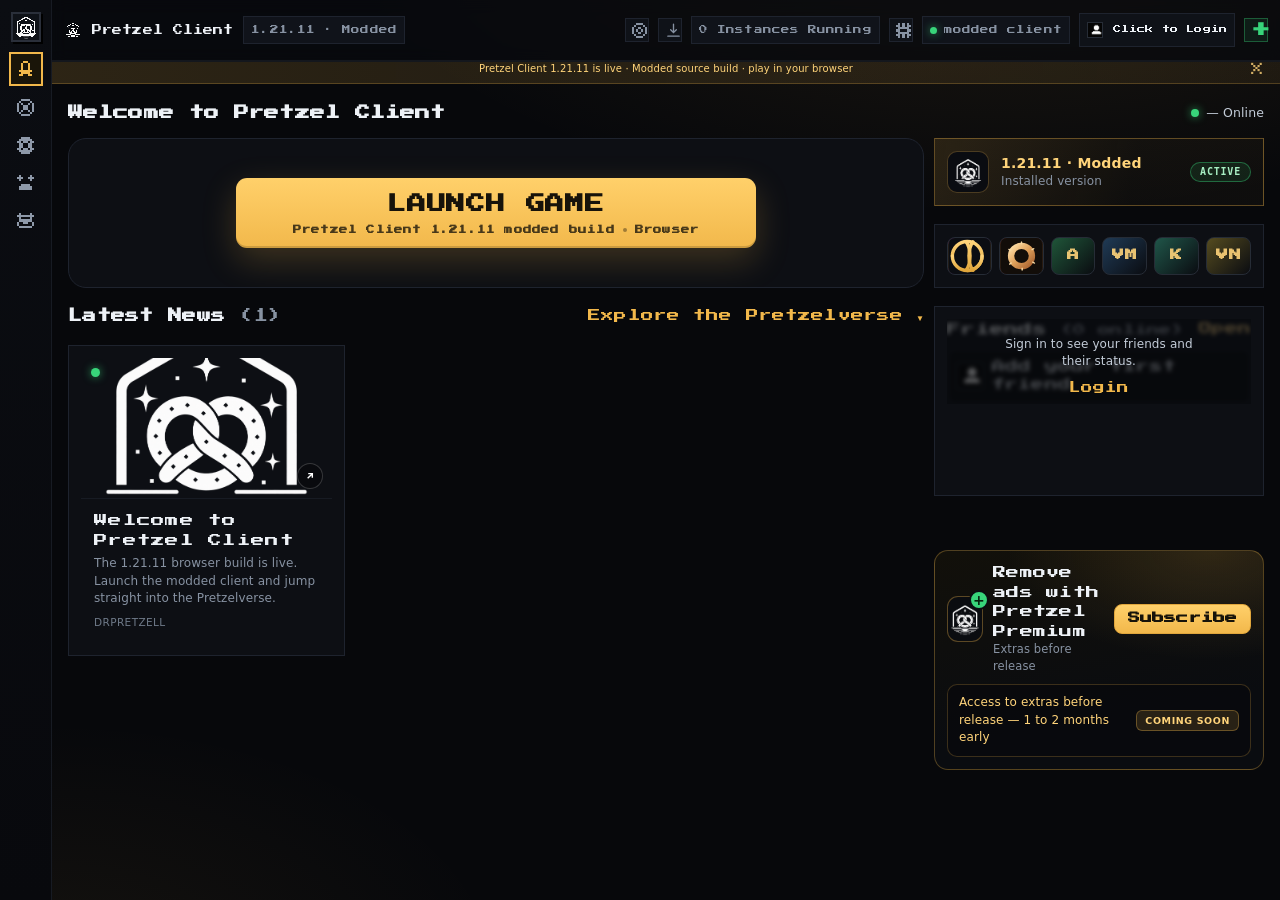
==== commit c8ed3194: "Install Modrinth mods into per-account storage and give chat block, mute and emoji Mods now filter t" ====
--- a/launcher/index.html
+++ b/launcher/index.html
@@ -6,7 +6,7 @@
 	<title>Pretzel Client — Launchpad</title>
 	<link rel="icon" href="/pretzel-logo.png">
 	<link rel="stylesheet" href="/launcher/launcher.css?v=20261106b">
-	<link rel="stylesheet" href="/launcher/pixel.css?v=20261122a">
+	<link rel="stylesheet" href="/launcher/pixel.css?v=20261122b">
 </head>
 <body>
 	<div class="app">
@@ -46,14 +46,14 @@
 	<div id="modal-root"></div>
 	<input type="file" id="skinFile" data-file="skin" accept="image/png" hidden>
 	<input type="file" id="bannerFile" data-file="banner" accept="image/png,image/jpeg" hidden>
-	<script src="/launcher/account-api.js?v=20261122a"></script>
+	<script src="/launcher/account-api.js?v=20261122b"></script>
 	<script src="/launcher/servers-data.js?v=20261106b"></script>
-	<script src="/launcher/pixel-icons.js?v=20261122a"></script>
-	<script src="/launcher/socials.js?v=20261122a"></script>
-	<script src="/launcher/messages.js?v=20261122a"></script>
-	<script src="/launcher/cosmetics.js?v=20261122a"></script>
-	<script src="/launcher/settings.js?v=20261122a"></script>
-	<script src="/launcher/modrinth.js?v=20261122a"></script>
-	<script src="/launcher/launcher.js?v=20261122a"></script>
+	<script src="/launcher/pixel-icons.js?v=20261122b"></script>
+	<script src="/launcher/socials.js?v=20261122b"></script>
+	<script src="/launcher/messages.js?v=20261122b"></script>
+	<script src="/launcher/mod-storage.js?v=20261122b"></script>
+	<script src="/launcher/settings.js?v=20261122b"></script>
+	<script src="/launcher/modrinth.js?v=20261122b"></script>
+	<script src="/launcher/launcher.js?v=20261122b"></script>
 </body>
 </html>
--- a/launcher/pixel.css
+++ b/launcher/pixel.css
@@ -123,3 +123,22 @@
 .news-card, .server-card { padding: 10px; }
 .welcome-row h1 { font-size: 15px; }
 .announce { font-size: 10px; padding: 6px 10px; }
+
+/* --------------------------------------------------------------- breathing */
+
+/* A little more room between things, and a smaller account chip. */
+.topbar { padding: 8px 12px; }
+.rail { padding: 12px 0; }
+.rail { display: flex; flex-direction: column; gap: 4px; }
+.view { padding: 14px 16px 22px; }
+.page-head { margin-bottom: 12px; }
+.pm-grid { gap: 10px; }
+.news-card, .server-card, .friends-panel, .premium, .version-card, .server-strip { padding: 12px; }
+.card { padding: 12px; }
+
+.account { padding: 2px 7px 2px 3px; gap: 6px; }
+.account .head-24 { width: 16px; height: 16px; }
+.account-text { font-size: 8px; letter-spacing: .02em; }
+.owner-chip { font-size: 7px; padding: 1px 4px; }
+.icon-btn { width: 24px; height: 24px; }
+.pill { padding: 3px 7px; }
